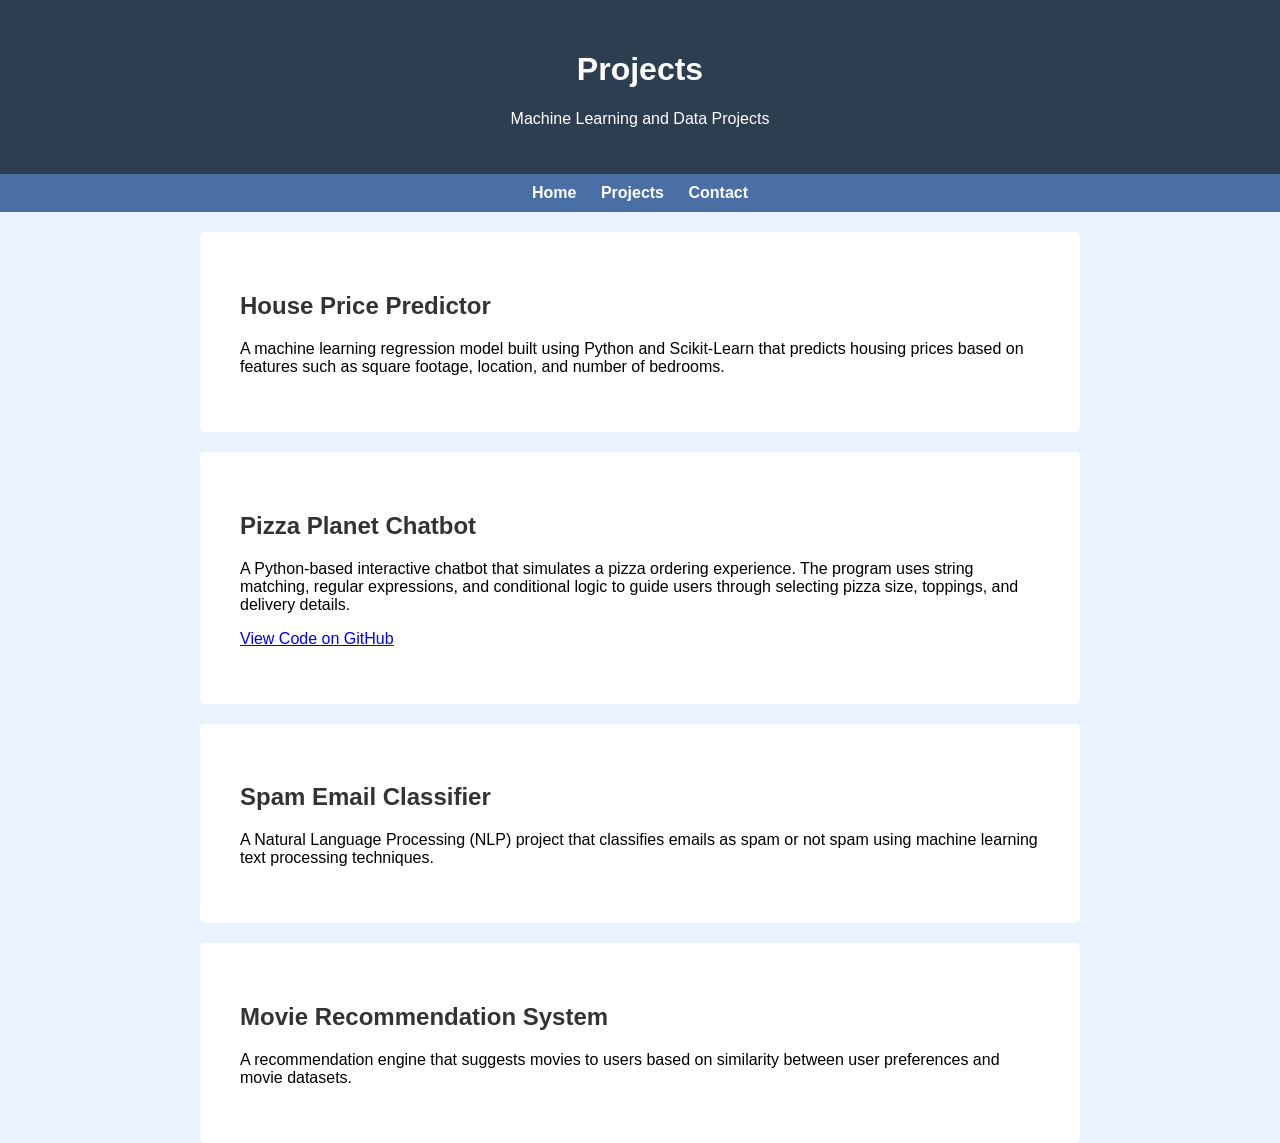
==== projects.html @ 207b547b "Update projects.html" ====
<!DOCTYPE html>
<html>

<head>
<title>Projects | Jarred Thommen</title>
<link rel="stylesheet" href="style.css">
</head>

<body>

<header>
<h1>Projects</h1>
<p>Machine Learning and Data Projects</p>
</header>

<nav>
<a href="index.html">Home</a>
<a href="projects.html">Projects</a>
<a href="contact.html">Contact</a>
</nav>

<section>

<h2>House Price Predictor</h2>
<p>
A machine learning regression model built using Python and Scikit-Learn that
predicts housing prices based on features such as square footage, location,
and number of bedrooms.
</p>

</section>

<section>

<h2>Pizza Planet Chatbot</h2>
<p>A Python-based interactive chatbot that simulates a pizza ordering experience.
The program uses string matching, regular expressions, and conditional logic
to guide users through selecting pizza size, toppings, and delivery details.</p>
<p><a href="https://github.com/jtthommen369/Pizza-Planet-Chatbot" target="_blank">View Code on GitHub</a></p>

</section>

<section>

<h2>Spam Email Classifier</h2>
<p>
A Natural Language Processing (NLP) project that classifies emails as spam or
not spam using machine learning text processing techniques.
</p>

</section>

<section>

<h2>Movie Recommendation System</h2>
<p>
A recommendation engine that suggests movies to users based on similarity
between user preferences and movie datasets.
</p>

</section>

</body>
</html>
---- style.css ----
body{
font-family: Arial;
background:#EAF2FF;
margin:0;
}

header{
background:#2C3E50;
color:white;
padding:30px;
text-align:center;
}

nav{
background:#4A6FA5;
padding:10px;
text-align:center;
}

nav a{
color:white;
margin:10px;
text-decoration:none;
font-weight:bold;
}

section{
padding:40px;
max-width:800px;
margin:auto;
background:white;
margin-top:20px;
border-radius:5px;
}

header h1{
color:white;
}

h1,h2{
color:#333;
}

ul{
line-height:2;
}
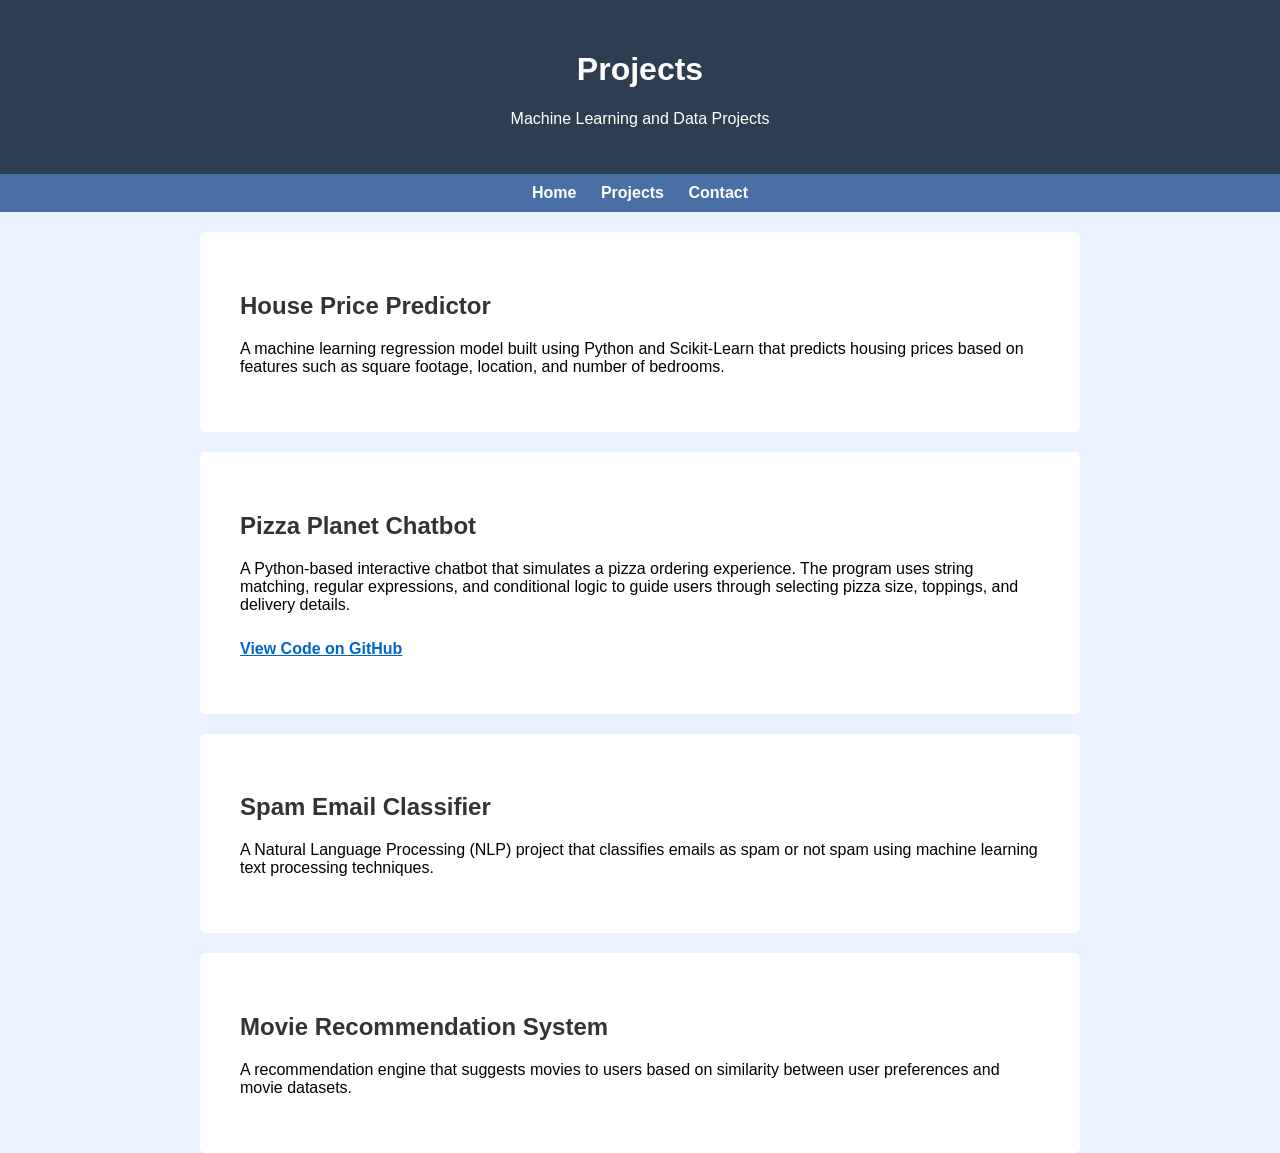
==== commit c5a07312: "Update projects.html" ====
--- a/projects.html
+++ b/projects.html
@@ -65,3 +65,4 @@
 
 
 
+
--- a/style.css
+++ b/style.css
@@ -46,6 +46,20 @@
 }
 
 
+section a {
+  color: #0066CC;        /* visible blue */
+  font-weight: bold;      /* makes it stand out */
+  text-decoration: underline;  /* underline link */
+}
+
+section a:hover {
+  color: #004C99;        /* darker blue on hover */
+}
+
+section p a {
+  display: inline-block;
+  margin-top: 10px;      /* spacing above the link */
+}
 
 
 
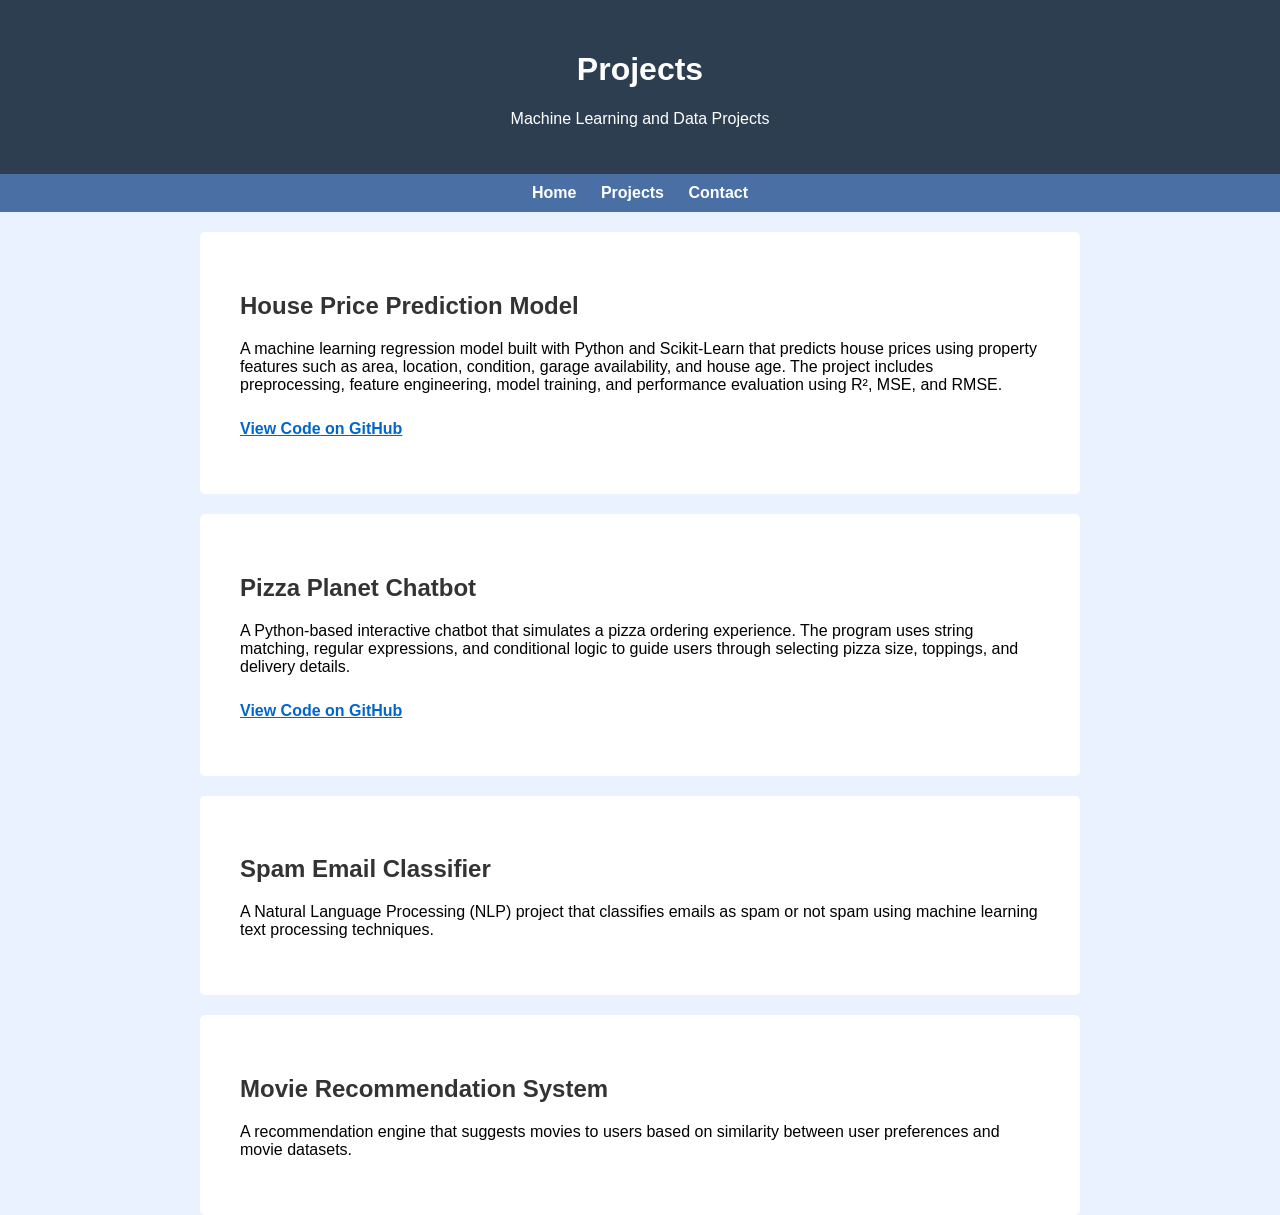
==== commit 984c9f3d: "Update projects.html" ====
--- a/projects.html
+++ b/projects.html
@@ -21,11 +21,14 @@
 
 <section>
 
-<h2>House Price Predictor</h2>
+<h2>House Price Prediction Model</h2>
+
 <p>
-A machine learning regression model built using Python and Scikit-Learn that
-predicts housing prices based on features such as square footage, location,
-and number of bedrooms.
+A machine learning regression model built with Python and Scikit-Learn that predicts house prices using property features such as area, location, condition, garage availability, and house age. The project includes preprocessing, feature engineering, model training, and performance evaluation using R², MSE, and RMSE.
+</p>
+
+<p>
+<a href="https://github.com/jtthommen369/House-Prices" target="_blank">View Code on GitHub</a>
 </p>
 
 </section>
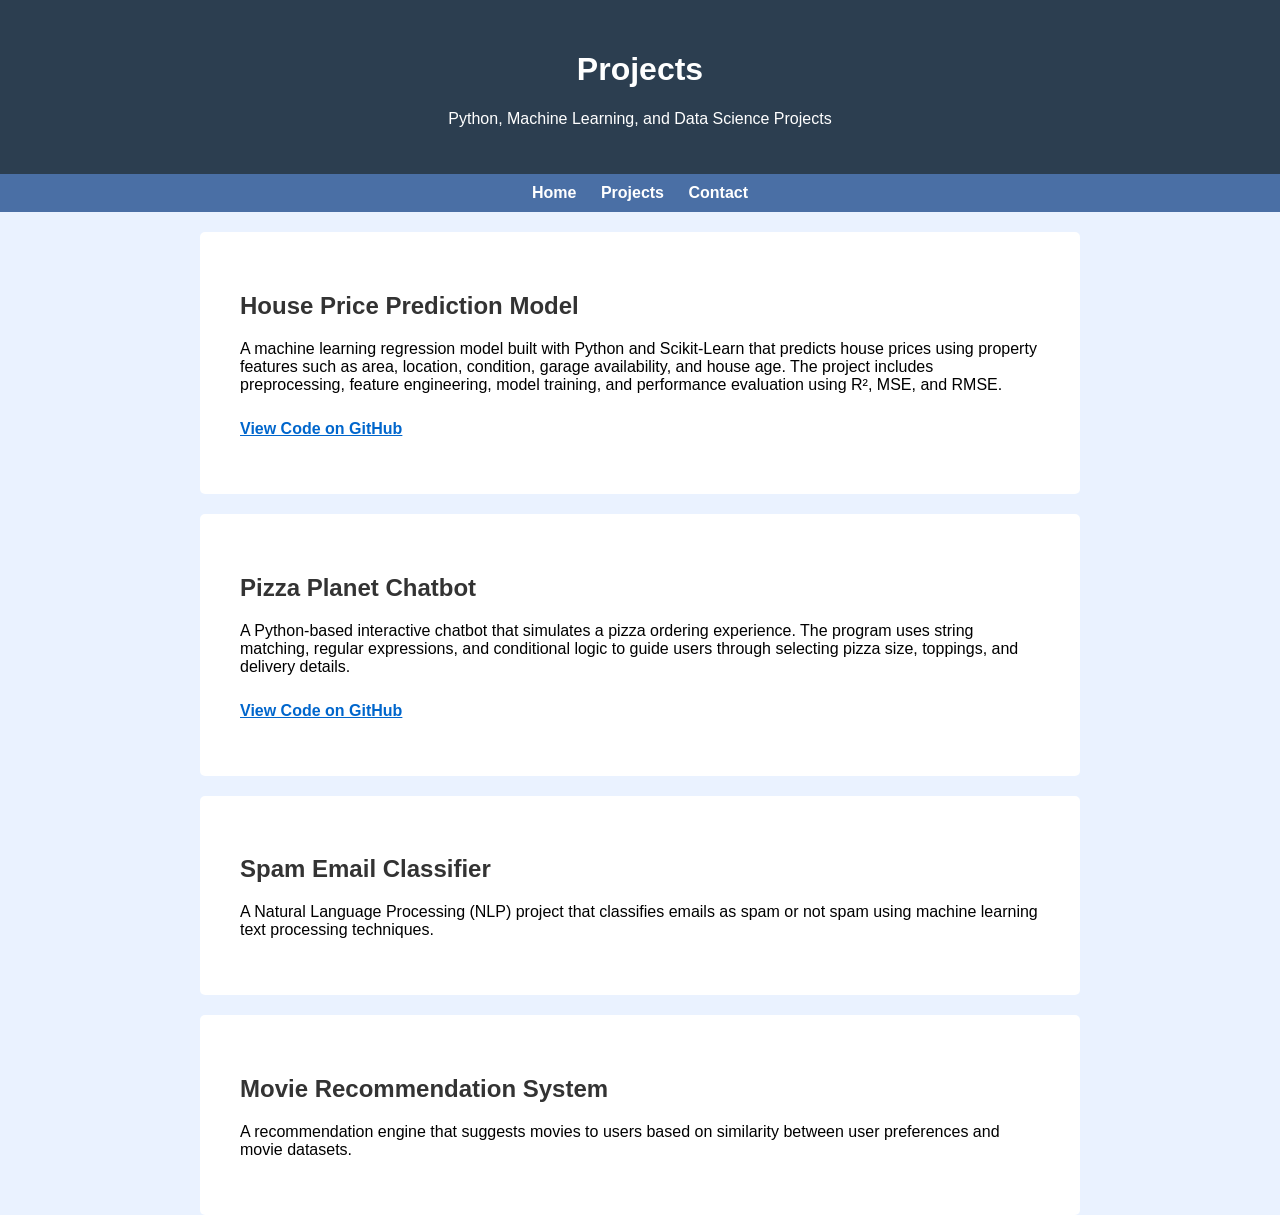
==== commit a87897c8: "Update projects.html" ====
--- a/projects.html
+++ b/projects.html
@@ -10,7 +10,7 @@
 
 <header>
 <h1>Projects</h1>
-<p>Machine Learning and Data Projects</p>
+<p>Python, Machine Learning, and Data Science Projects</p>
 </header>
 
 <nav>
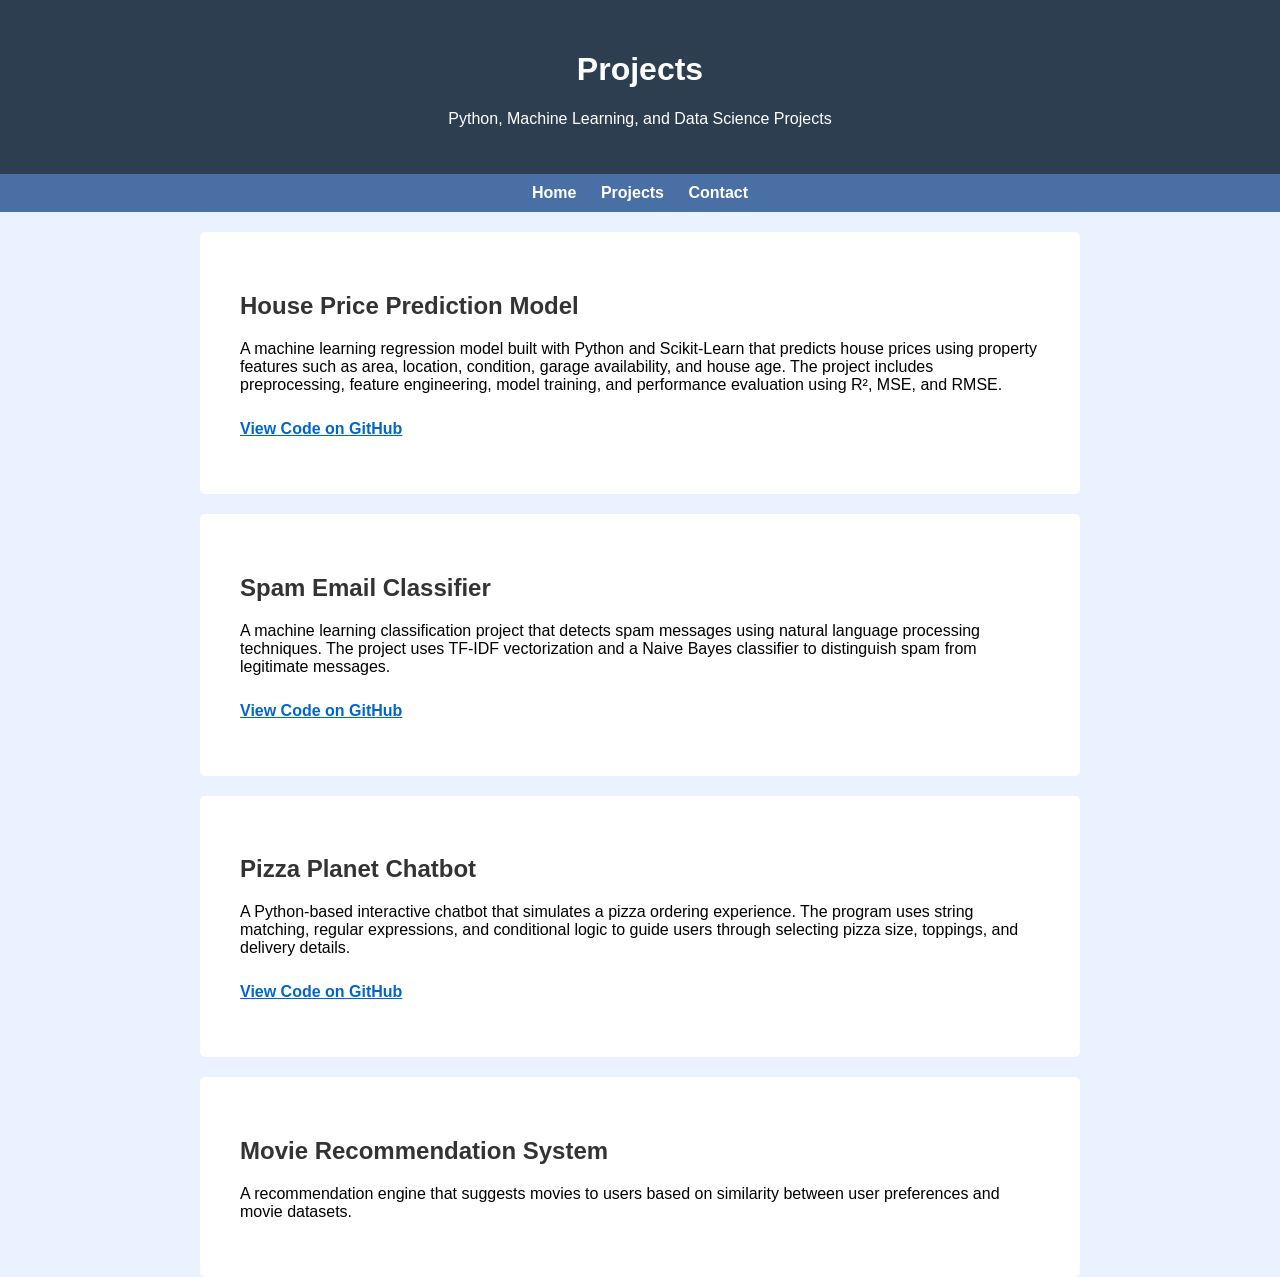
==== commit 7c1e3f05: "Update projects.html" ====
--- a/projects.html
+++ b/projects.html
@@ -34,22 +34,26 @@
 </section>
 
 <section>
+  
+<h2>Spam Email Classifier</h2>
+<p>
+A machine learning classification project that detects spam messages using natural language processing techniques. The project uses TF-IDF vectorization and a Naive Bayes classifier to distinguish spam from legitimate messages.
+</p>
+  
+<p>
+<a href="https://github.com/jtthommen369/Spam-Classifier" target="_blank">View Code on GitHub</a>
+</p>
+  
+</section>
+
+
+<section>
 
 <h2>Pizza Planet Chatbot</h2>
 <p>A Python-based interactive chatbot that simulates a pizza ordering experience.
 The program uses string matching, regular expressions, and conditional logic
 to guide users through selecting pizza size, toppings, and delivery details.</p>
 <p><a href="https://github.com/jtthommen369/Pizza-Planet-Chatbot" target="_blank">View Code on GitHub</a></p>
-
-</section>
-
-<section>
-
-<h2>Spam Email Classifier</h2>
-<p>
-A Natural Language Processing (NLP) project that classifies emails as spam or
-not spam using machine learning text processing techniques.
-</p>
 
 </section>
 
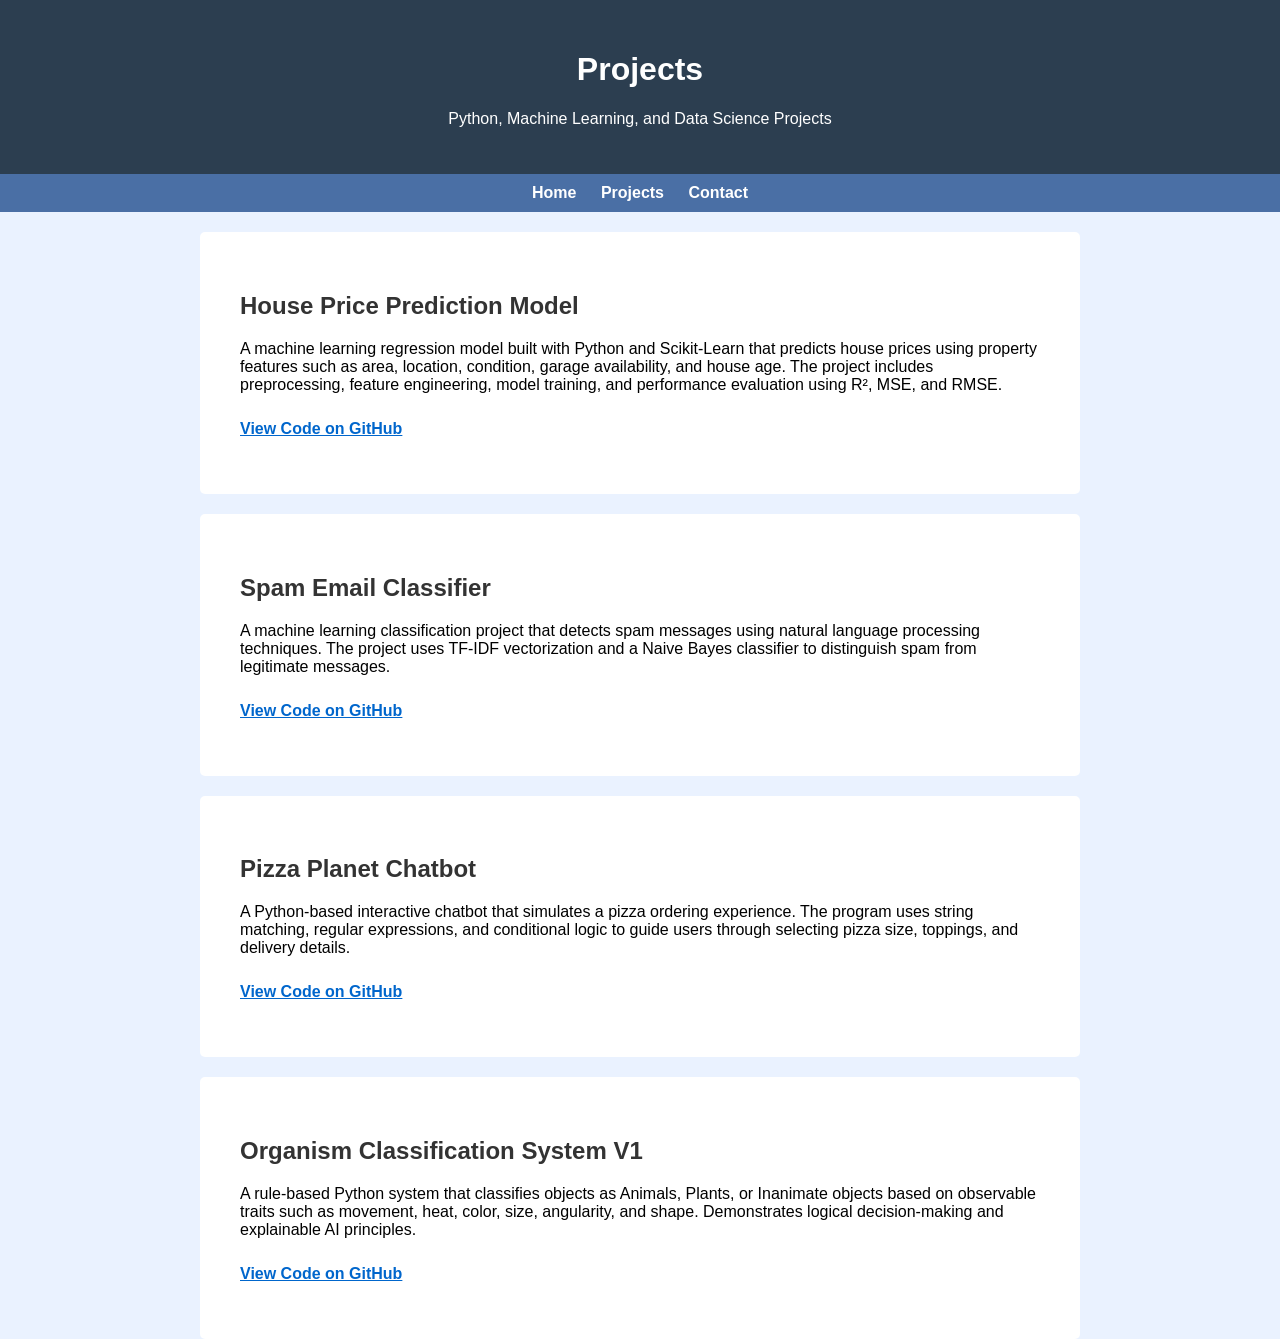
==== commit 1db0e810: "Update projects.html" ====
--- a/projects.html
+++ b/projects.html
@@ -59,13 +59,14 @@
 
 <section>
 
-<h2>Movie Recommendation System</h2>
-<p>
-A recommendation engine that suggests movies to users based on similarity
-between user preferences and movie datasets.
-</p>
+<h2>Organism Classification System V1</h2>
+<p> A rule-based Python system that classifies objects as Animals, Plants, or Inanimate objects
+based on observable traits such as movement, heat, color, size, angularity, and shape.
+Demonstrates logical decision-making and explainable AI principles.</p>
+<p><a href="https://github.com/jtthommen369/Organism-Classification-System-V1" target="_blank">View Code on GitHub</a></p>
 
 </section>
+
 
 </body>
 </html>
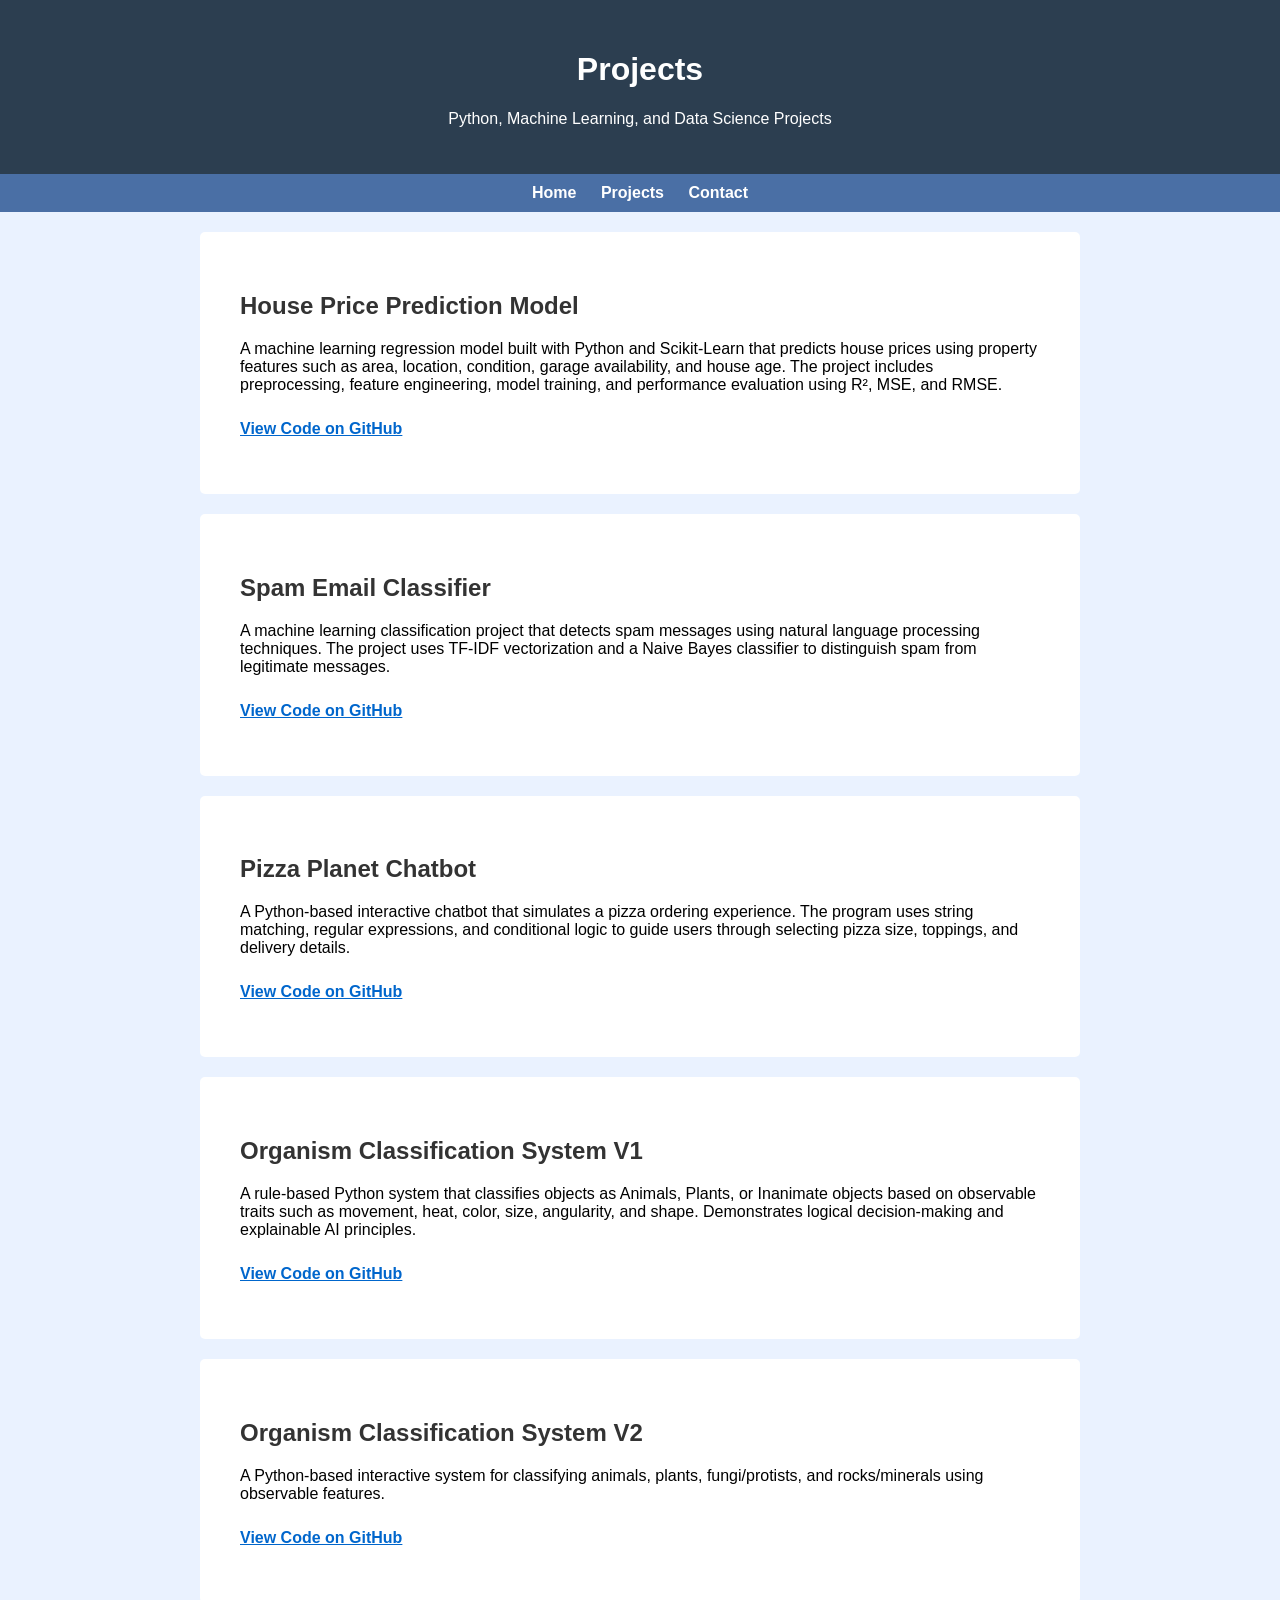
==== commit 71b2c9bb: "Update projects.html" ====
--- a/projects.html
+++ b/projects.html
@@ -67,6 +67,14 @@
 
 </section>
 
+<section>
+  
+<h2>Organism Classification System V2</h2>
+<p>A Python-based interactive system for classifying animals, plants, fungi/protists, and rocks/minerals using observable features.</p>
+<p><a href="https://github.com/yourusername/Organism-Classification-System-V2" target="_blank">View Code on GitHub</a></p>
+
+</section>
+
 
 </body>
 </html>
